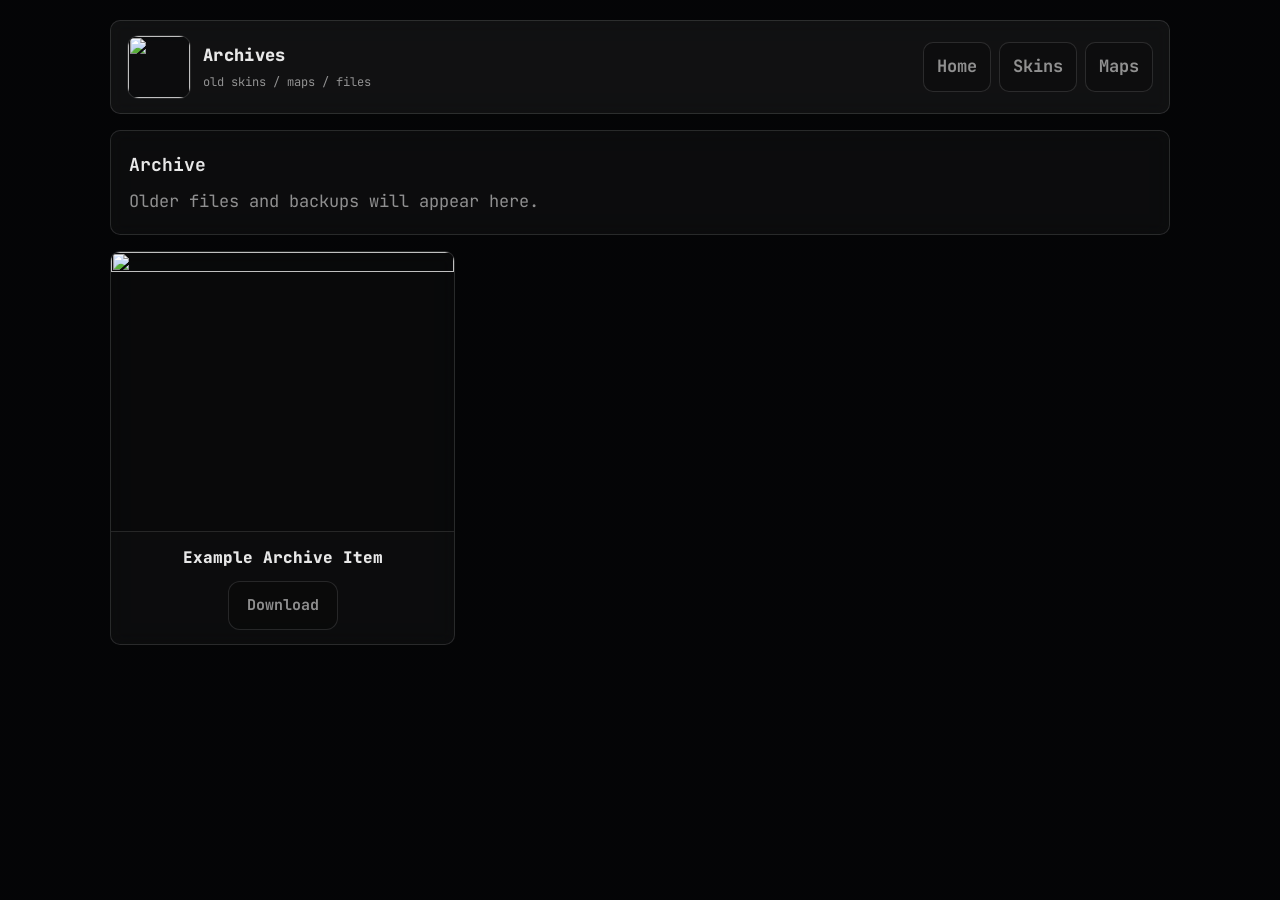
==== archives.html @ b94464cf "Create archives.html" ====
<!doctype html>
<html lang="en">
<head>
  <meta charset="utf-8">
  <meta name="viewport" content="width=device-width,initial-scale=1">
  <title>_ h</title>

  <link rel="icon" type="image/jpeg" href="https://i.pinimg.com/736x/2b/37/a3/2b37a3023b70618afc5a9328b44fa9da.jpg">
  <link rel="shortcut icon" href="https://i.pinimg.com/736x/2b/37/a3/2b37a3023b70618afc5a9328b44fa9da.jpg">

  <link rel="preconnect" href="https://fonts.googleapis.com">
  <link rel="preconnect" href="https://fonts.gstatic.com" crossorigin>

  <link href="https://fonts.googleapis.com/css2?family=JetBrains+Mono:wght@300;400;600;800&display=swap" rel="stylesheet">

  <link rel="stylesheet" href="assets/style.css">
</head>

<body>

  <div class="container">

    <div class="top">

      <div class="brand">
        <div class="logo">
          <img src="https://i.pinimg.com/736x/6e/d7/df/6ed7df6e69d01d40805a641f9c6c92a2.jpg">
        </div>

        <div>
          <div class="title">Archives</div>
          <div class="sub">old skins / maps / files</div>
        </div>
      </div>

      <div class="nav">
        <a class="btn" href="index.html">Home</a>
        <a class="btn" href="skins.html">Skins</a>
        <a class="btn" href="maps.html">Maps</a>
      </div>

    </div>


    <div class="hero">
      <h1>Archive</h1>
      <p>Older files and backups will appear here.</p>
    </div>


    <div class="grid">

      <div class="card">

        <div class="previewWrap">
          <img class="thumb"
          src="https://i.pinimg.com/736x/2b/37/a3/2b37a3023b70618afc5a9328b44fa9da.jpg">
        </div>

        <div class="cardBody">

          <div class="cardTitle">
            Example Archive Item
          </div>

          <div class="cardActions">
            <a class="small" href="#">
              Download
            </a>
          </div>

        </div>

      </div>

    </div>

  </div>

</body>
</html>
---- assets/style.css ----
:root{
  --bg:#0b0c0f;
  --panel:rgba(255,255,255,.05);
  --border:rgba(255,255,255,.12);
  --text:#e8e8e8;
  --muted:rgba(232,232,232,.60);
  --radius:10px;
}

*{ box-sizing:border-box; }

html,body{
  height:100%;
  min-height:100%;
}

body{
  margin:0;
  background-color:var(--bg);
  background-image:
    linear-gradient(rgba(0,0,0,.60), rgba(0,0,0,.60)),
    url("https://media.discordapp.net/attachments/1473364920291557406/1479786832181985452/a085fb308d1a155a208f15c588f22179.gif?ex=69ad4e61&is=69abfce1&hm=3359b71abfb881d8cea867174ad28f963fb6604fede4473bd285ec5d9008626b&=&width=560&height=313");
  background-position:center center;
  background-size:cover;
  background-repeat:no-repeat;
  background-attachment:fixed;
  color:var(--text);
  font:17px/1.75 "JetBrains Mono", monospace;
}

a{
  color:inherit;
  text-decoration:none;
}

.container{
  max-width:1100px;
  margin:0 auto;
  padding:20px;
}

.top{
  display:flex;
  align-items:center;
  justify-content:space-between;
  gap:12px;
  flex-wrap:wrap;
  padding:14px 16px;
  border:1px solid var(--border);
  border-radius:var(--radius);
  background:var(--panel);
  backdrop-filter:blur(8px);
}

.brand{
  display:flex;
  align-items:center;
  gap:12px;
}

.logo{
  width:64px;
  height:64px;
  border:1px solid var(--border);
  border-radius:12px;
  background:rgba(0,0,0,.25);
  display:grid;
  place-items:center;
  color:var(--muted);
  font-weight:800;
  overflow:hidden;
  transition:transform .35s ease, box-shadow .35s ease;
}

.logo:hover{
  transform:translateY(-2px) scale(1.03);
  box-shadow:0 10px 22px rgba(0,0,0,.28);
}

.logo img{
  width:100%;
  height:100%;
  display:block;
  object-fit:cover;
}

.title{
  font-weight:800;
  letter-spacing:.3px;
}

.sub{
  color:var(--muted);
  font-size:12px;
  margin-top:2px;
}

.nav{
  display:flex;
  gap:8px;
  flex-wrap:wrap;
}

.btn{
  padding:9px 13px;
  border:1px solid var(--border);
  border-radius:10px;
  background:rgba(0,0,0,.18);
  color:var(--muted);
  font-weight:700;
  transition:
    transform .25s ease,
    color .25s ease,
    border-color .25s ease,
    background .25s ease,
    box-shadow .25s ease;
  animation:btnFloat 6s ease-in-out infinite;
}

.btn:hover{
  color:var(--text);
  border-color:rgba(255,255,255,.24);
  background:rgba(255,255,255,.08);
  transform:translateY(-3px) scale(1.03);
  box-shadow:0 10px 24px rgba(0,0,0,.30);
}

.hero{
  margin-top:16px;
  border:1px solid var(--border);
  border-radius:var(--radius);
  background:rgba(255,255,255,.03);
  backdrop-filter:blur(8px);
  padding:18px;
  animation:fadeUp .7s ease both;
}

.hero h1{
  margin:0 0 6px;
  font-size:18px;
}

.hero p{
  margin:0;
  color:var(--muted);
}

.grid{
  margin-top:16px;
  display:grid;
  grid-template-columns:repeat(3, minmax(0,1fr));
  gap:12px;
}

@media (max-width:980px){
  .grid{
    grid-template-columns:repeat(2, minmax(0,1fr));
  }
}

@media (max-width:640px){
  .grid{
    grid-template-columns:1fr;
  }
}

.card{
  border:1px solid var(--border);
  border-radius:var(--radius);
  background:rgba(255,255,255,.03);
  backdrop-filter:blur(8px);
  overflow:hidden;
  display:flex;
  flex-direction:column;
  min-height:220px;
  transition:
    transform .3s ease,
    border-color .3s ease,
    box-shadow .3s ease,
    background .3s ease;
  animation:cardEntrance .6s ease both;
}

.card:hover{
  transform:translateY(-6px);
  border-color:rgba(255,255,255,.20);
  box-shadow:0 16px 34px rgba(0,0,0,.34);
  background:rgba(255,255,255,.05);
}

.previewWrap{
  position:relative;
  overflow:hidden;
}

.thumb{
  aspect-ratio:16 / 10;
  min-height:280px;
  background:rgba(0,0,0,.25);
  border-bottom:1px solid var(--border);
  display:block;
  object-fit:cover;
  width:100%;
  cursor:pointer;
  transition:transform .5s ease, filter .35s ease;
}

.card:hover .thumb{
  transform:scale(1.04);
  filter:brightness(1.06);
}

.previewArrow{
  position:absolute;
  top:50%;
  transform:translateY(-50%) scale(.92);
  width:36px;
  height:36px;
  border-radius:50%;
  background:rgba(0,0,0,.55);
  border:1px solid var(--border);
  color:var(--text);
  display:grid;
  place-items:center;
  cursor:pointer;
  opacity:0;
  transition:
    opacity .18s ease,
    background .18s ease,
    transform .18s ease,
    box-shadow .18s ease;
  user-select:none;
  box-shadow:0 6px 14px rgba(0,0,0,.24);
}

.previewArrow:hover{
  background:rgba(0,0,0,.78);
  transform:translateY(-50%) scale(1);
}

.previewWrap:hover .previewArrow{
  opacity:1;
}

.previewArrow.left{ left:10px; }
.previewArrow.right{ right:10px; }

.previewDots{
  position:absolute;
  bottom:10px;
  left:50%;
  transform:translateX(-50%);
  display:flex;
  gap:6px;
  padding:6px 8px;
  border-radius:999px;
  background:rgba(0,0,0,.35);
  border:1px solid rgba(255,255,255,.08);
  backdrop-filter:blur(6px);
}

.previewDot{
  width:7px;
  height:7px;
  border-radius:50%;
  background:rgba(255,255,255,.35);
  transition:background .15s ease, transform .15s ease, box-shadow .15s ease;
  cursor:pointer;
}

.previewDot.active{
  background:#fff;
  transform:scale(1.35);
  box-shadow:0 0 10px rgba(255,255,255,.35);
}

.cardBody{
  flex:1;
  padding:14px;
  display:flex;
  flex-direction:column;
  gap:12px;
  justify-content:center;
  align-items:center;
  text-align:center;
}

.cardTitle{
  font-weight:800;
  font-size:16px;
  text-align:center;
  line-height:1.45;
}

.meta{
  color:var(--muted);
  font-size:12px;
  display:flex;
  gap:10px;
  flex-wrap:wrap;
}

.cardActions{
  display:flex;
  justify-content:center;
  align-items:center;
  gap:10px;
  flex-wrap:wrap;
  width:100%;
}

.small{
  padding:10px 18px;
  border-radius:12px;
  border:1px solid var(--border);
  background:rgba(0,0,0,.16);
  color:var(--muted);
  font-weight:700;
  font-size:15px;
  transition:
    transform .25s ease,
    color .25s ease,
    border-color .25s ease,
    background .25s ease,
    box-shadow .25s ease;
  animation:btnFloat 7s ease-in-out infinite;
}

.small:hover{
  color:var(--text);
  border-color:rgba(255,255,255,.24);
  background:rgba(255,255,255,.10);
  transform:translateY(-3px) scale(1.04);
  box-shadow:0 10px 24px rgba(0,0,0,.30);
}

.footer{
  margin:18px 0 6px;
  color:rgba(232,232,232,.35);
  font-size:12px;
}

.kbd{
  padding:2px 6px;
  border-radius:8px;
  border:1px solid var(--border);
  background:rgba(0,0,0,.18);
  color:var(--text);
}

.btn.active{
  color:var(--text);
  border-color:rgba(255,255,255,.22);
  background:rgba(255,255,255,.06);
}

#intro{
  position:fixed;
  inset:0;
  background:#000;
  display:flex;
  align-items:center;
  justify-content:center;
  z-index:9999;
  opacity:1;
  visibility:visible;
  transition:opacity .2s ease, visibility .2s ease;
}

#intro.hide{
  opacity:0;
  visibility:hidden;
  pointer-events:none;
}

.introText{
  color:#fff;
  font-size:clamp(12px, 1vw, 21px);
  font-weight:800;
  letter-spacing:2px;
  opacity:0;
  transform:translateY(10px);
  animation:introTextShow 2s ease forwards;
}

@keyframes introTextShow{
  to{
    opacity:1;
    transform:translateY(0);
  }
}

@keyframes btnFloat{
  0%{ transform:translateY(0); }
  50%{ transform:translateY(-2px); }
  100%{ transform:translateY(0); }
}

@keyframes fadeUp{
  from{
    opacity:0;
    transform:translateY(12px);
  }
  to{
    opacity:1;
    transform:translateY(0);
  }
}

@keyframes cardEntrance{
  from{
    opacity:0;
    transform:translateY(18px);
  }
  to{
    opacity:1;
    transform:translateY(0);
  }
}
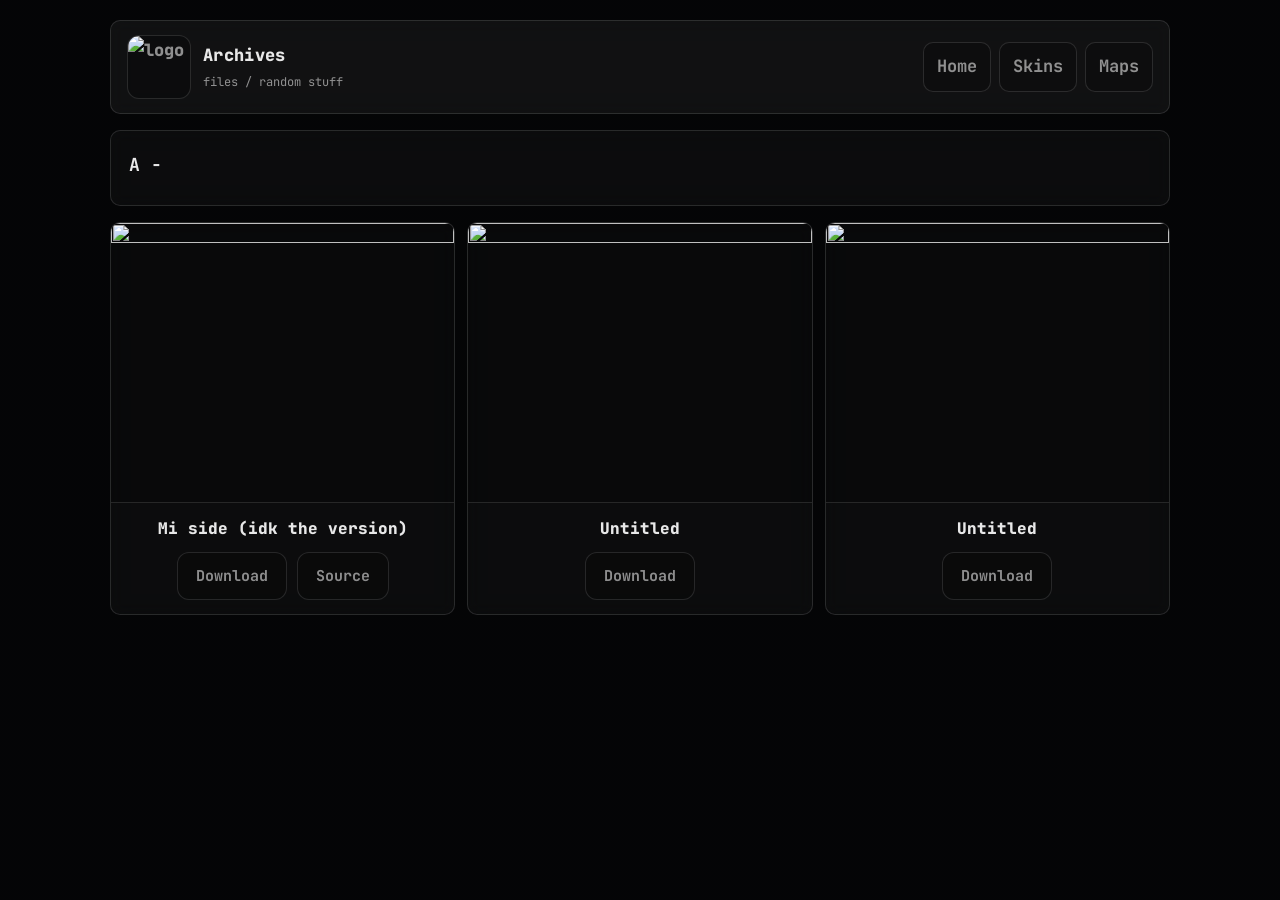
==== commit bf426b5a: "Update archives.html" ====
--- a/archives.html
+++ b/archives.html
@@ -10,26 +10,22 @@
 
   <link rel="preconnect" href="https://fonts.googleapis.com">
   <link rel="preconnect" href="https://fonts.gstatic.com" crossorigin>
-
   <link href="https://fonts.googleapis.com/css2?family=JetBrains+Mono:wght@300;400;600;800&display=swap" rel="stylesheet">
 
   <link rel="stylesheet" href="assets/style.css">
 </head>
 
 <body>
-
   <div class="container">
-
     <div class="top">
-
       <div class="brand">
         <div class="logo">
-          <img src="https://i.pinimg.com/736x/6e/d7/df/6ed7df6e69d01d40805a641f9c6c92a2.jpg">
+          <img src="https://i.pinimg.com/736x/6e/d7/df/6ed7df6e69d01d40805a641f9c6c92a2.jpg" alt="logo">
         </div>
 
         <div>
           <div class="title">Archives</div>
-          <div class="sub">old skins / maps / files</div>
+          <div class="sub">files / random stuff</div>
         </div>
       </div>
 
@@ -38,44 +34,15 @@
         <a class="btn" href="skins.html">Skins</a>
         <a class="btn" href="maps.html">Maps</a>
       </div>
-
     </div>
 
-
     <div class="hero">
-      <h1>Archive</h1>
-      <p>Older files and backups will appear here.</p>
+      <h1>A -</h1>
     </div>
 
-
-    <div class="grid">
-
-      <div class="card">
-
-        <div class="previewWrap">
-          <img class="thumb"
-          src="https://i.pinimg.com/736x/2b/37/a3/2b37a3023b70618afc5a9328b44fa9da.jpg">
-        </div>
-
-        <div class="cardBody">
-
-          <div class="cardTitle">
-            Example Archive Item
-          </div>
-
-          <div class="cardActions">
-            <a class="small" href="#">
-              Download
-            </a>
-          </div>
-
-        </div>
-
-      </div>
-
-    </div>
-
+    <div class="grid" id="archivesGrid"></div>
   </div>
 
+  <script src="assets/archives.js"></script>
 </body>
 </html>
--- a/assets/style.css
+++ b/assets/style.css
@@ -19,7 +19,7 @@
   background-color:var(--bg);
   background-image:
     linear-gradient(rgba(0,0,0,.60), rgba(0,0,0,.60)),
-    url("https://media.discordapp.net/attachments/1473364920291557406/1479786832181985452/a085fb308d1a155a208f15c588f22179.gif?ex=69ad4e61&is=69abfce1&hm=3359b71abfb881d8cea867174ad28f963fb6604fede4473bd285ec5d9008626b&=&width=560&height=313");
+    url("https://i.pinimg.com/736x/d7/eb/52/d7eb5277abc6eefe4e3a5a6afc09f969.jpg");
   background-position:center center;
   background-size:cover;
   background-repeat:no-repeat;
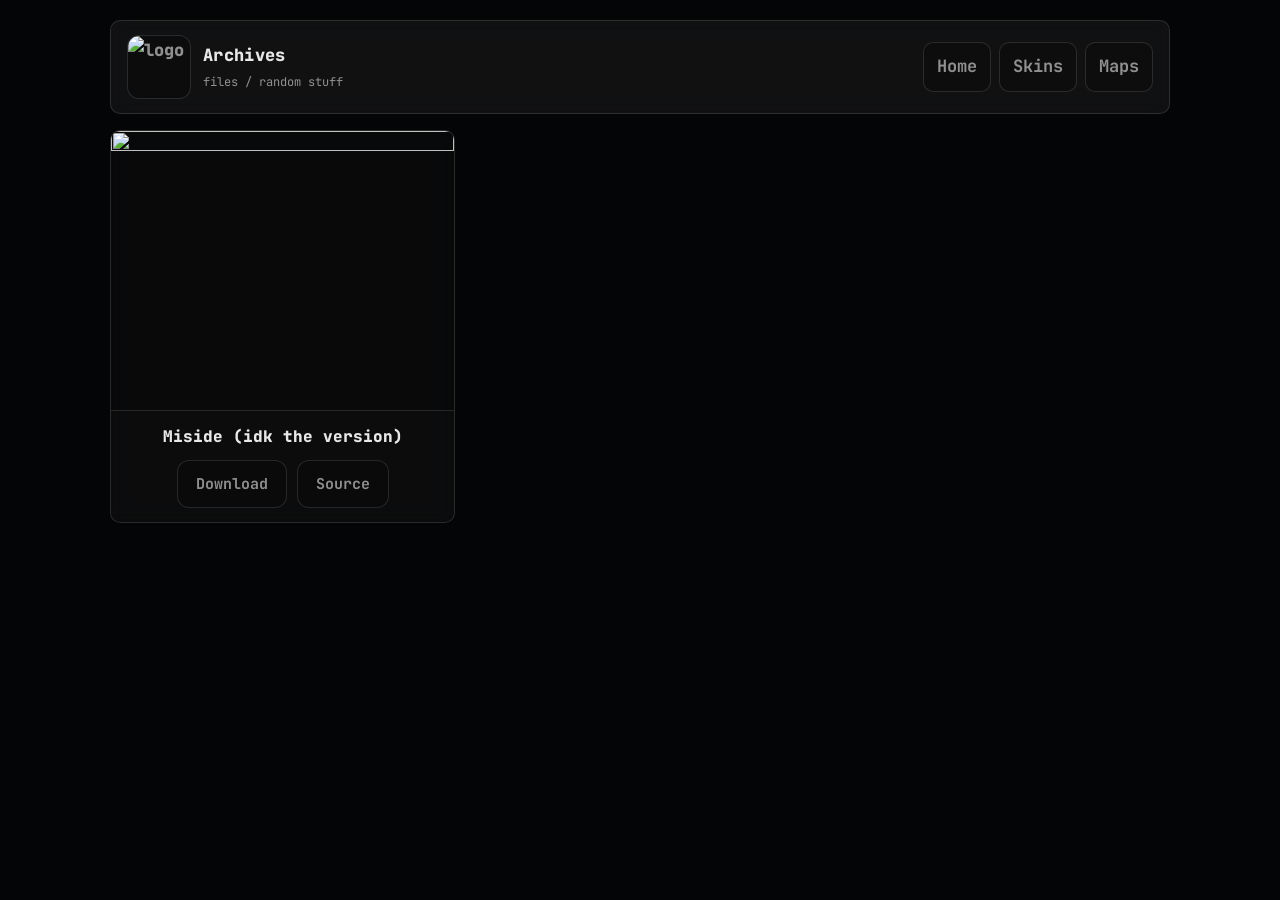
==== commit 496c9279: "Update archives.html" ====
--- a/archives.html
+++ b/archives.html
@@ -36,10 +36,6 @@
       </div>
     </div>
 
-    <div class="hero">
-      <h1>A -</h1>
-    </div>
-
     <div class="grid" id="archivesGrid"></div>
   </div>
 
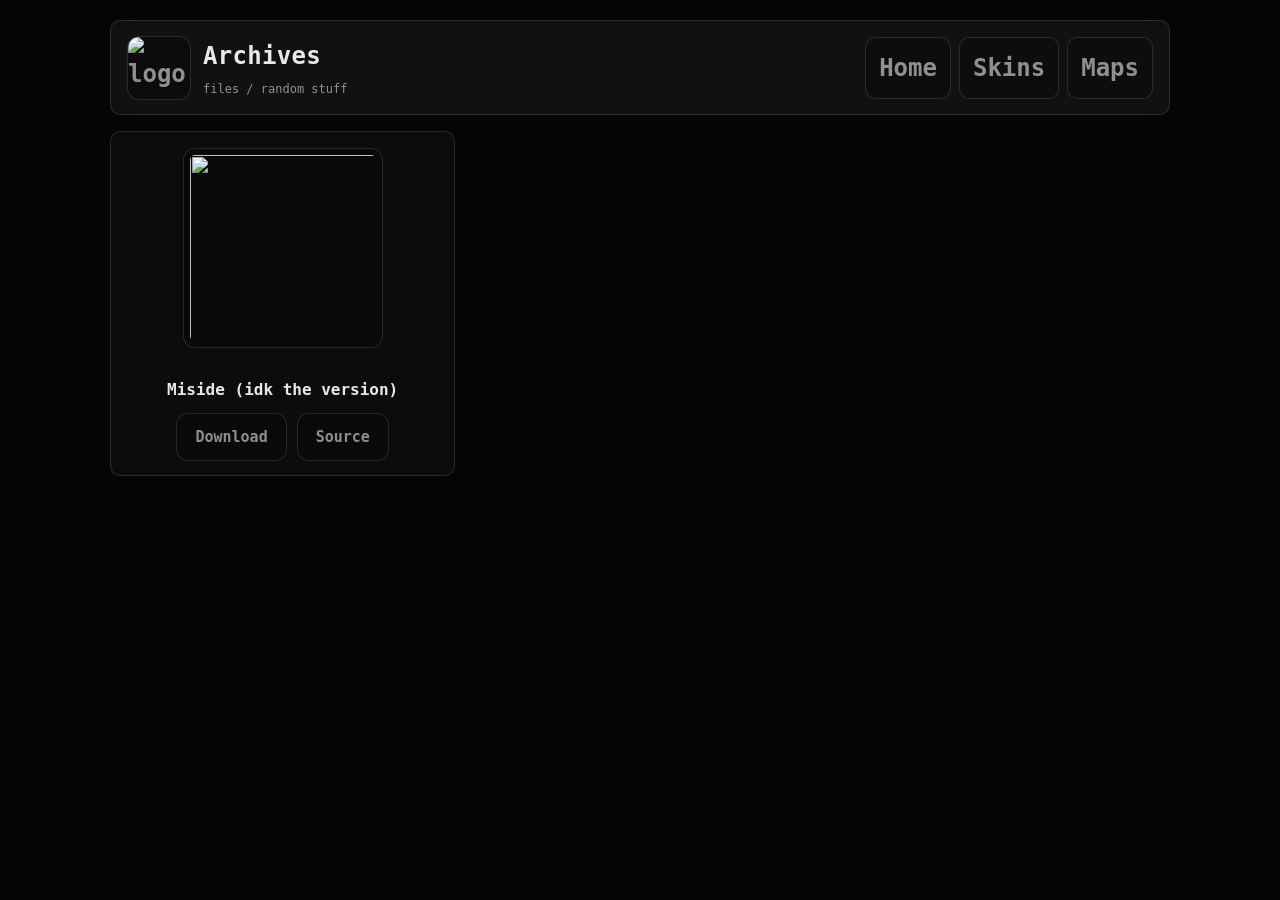
==== commit 58df041a: "Add clockBox div to archives.html" ====
--- a/archives.html
+++ b/archives.html
@@ -16,6 +16,9 @@
 </head>
 
 <body>
+  
+  <div id="clockBox"></div>
+  
   <div class="container">
     <div class="top">
       <div class="brand">
--- a/assets/style.css
+++ b/assets/style.css
@@ -1,3 +1,10 @@
+@font-face{
+  font-family:"font";
+  src:url("../fonts/font.otf") format("truetype");
+  font-weight:normal;
+  font-style:normal;
+}
+
 :root{
   --bg:#0b0c0f;
   --panel:rgba(255,255,255,.05);
@@ -19,13 +26,13 @@
   background-color:var(--bg);
   background-image:
     linear-gradient(rgba(0,0,0,.60), rgba(0,0,0,.60)),
-    url("https://i.pinimg.com/736x/d7/eb/52/d7eb5277abc6eefe4e3a5a6afc09f969.jpg");
+    url("https://media.discordapp.net/attachments/1473364920291557406/1479978239710597243/7.jpg?ex=69ae00a5&is=69acaf25&hm=a6042d5d44fd1c7f0f6c81061b05d708f86ec02fe29b4327d794ac480bbad284&=&format=webp&width=1463&height=822");
   background-position:center center;
   background-size:cover;
   background-repeat:no-repeat;
   background-attachment:fixed;
   color:var(--text);
-  font:17px/1.75 "JetBrains Mono", monospace;
+  font:24px/1.75 "font", monospace;
 }
 
 a{
@@ -190,24 +197,30 @@
 
 .previewWrap{
   position:relative;
-  overflow:hidden;
+  display:flex;
+  justify-content:center;
+  align-items:center;
+  padding:16px;
 }
 
 .thumb{
-  aspect-ratio:16 / 10;
-  min-height:280px;
-  background:rgba(0,0,0,.25);
-  border-bottom:1px solid var(--border);
-  display:block;
+  width:200px;            /* tamanho do ícone */
+  height:200px;
   object-fit:cover;
-  width:100%;
-  cursor:pointer;
-  transition:transform .5s ease, filter .35s ease;
-}
-
-.card:hover .thumb{
-  transform:scale(1.04);
-  filter:brightness(1.06);
+
+  border-radius:12px;     /* cantos arredondados */
+
+  border:1px solid var(--border);
+  background:rgba(0,0,0,.18);
+
+  padding:6px;            /* espaço interno */
+  
+  transition:transform .25s ease, box-shadow .25s ease;
+}
+
+.thumb:hover{
+  transform:scale(1.05);
+  box-shadow:0 8px 20px rgba(0,0,0,.35);
 }
 
 .previewArrow{
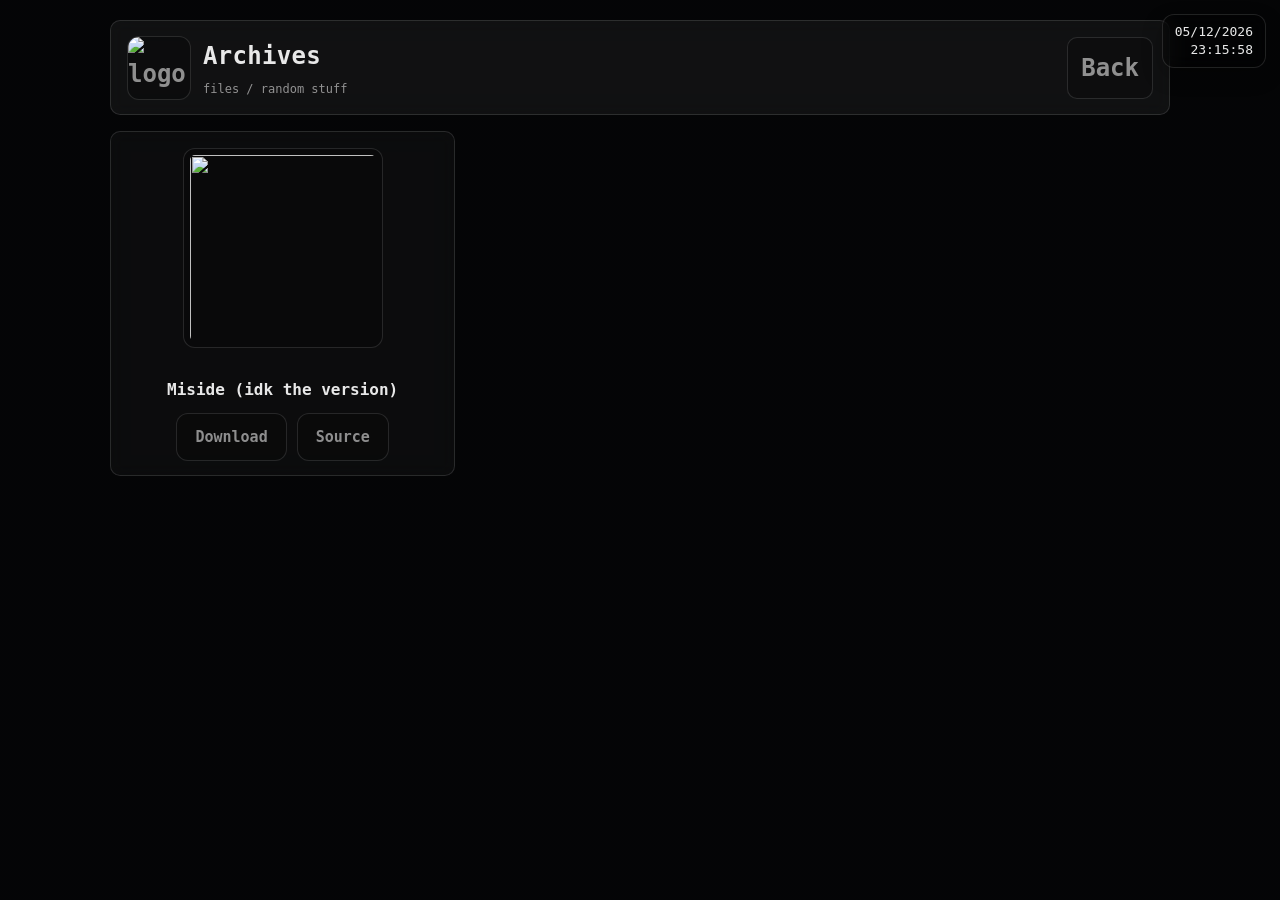
==== commit ef126342: "Update archives.html" ====
--- a/archives.html
+++ b/archives.html
@@ -33,9 +33,7 @@
       </div>
 
       <div class="nav">
-        <a class="btn" href="index.html">Home</a>
-        <a class="btn" href="skins.html">Skins</a>
-        <a class="btn" href="maps.html">Maps</a>
+        <a class="btn" href="index.html">Back</a>
       </div>
     </div>
 
--- a/assets/style.css
+++ b/assets/style.css
@@ -35,11 +35,77 @@
   font:24px/1.75 "font", monospace;
 }
 
+#clockBox{
+  position:fixed;
+  top:14px;
+  right:14px;
+  z-index:9998;
+
+  padding:8px 12px;
+  border:1px solid var(--border);
+  border-radius:12px;
+  background:rgba(0,0,0,.28);
+  backdrop-filter:blur(8px);
+
+  color:var(--text);
+  font-size:13px;
+  line-height:1.4;
+  text-align:right;
+
+  box-shadow:0 8px 20px rgba(0,0,0,.25);
+}
 a{
   color:inherit;
   text-decoration:none;
 }
-
+.homeCard{
+  position:relative;
+  overflow:hidden;
+  isolation:isolate;
+}
+
+.homeCard::before{
+  content:"";
+  position:absolute;
+  inset:0;
+  background-image:var(--card-bg);
+  background-position:center;
+  background-size:cover;
+  background-repeat:no-repeat;
+  opacity:var(--card-opacity, .18);
+  filter:blur(var(--card-blur, 8px));
+  transform:scale(1.08);
+  transition:
+    opacity .3s ease,
+    filter .3s ease,
+    transform .35s ease;
+  z-index:0;
+}
+
+.homeCard::after{
+  content:"";
+  position:absolute;
+  inset:0;
+  background:linear-gradient(rgba(0,0,0,.35), rgba(0,0,0,.45));
+  z-index:0;
+}
+
+.homeCard .cardBody{
+  position:relative;
+  z-index:1;
+  min-height:270px;
+  display:flex;
+  flex-direction:column;
+  justify-content:center;
+  align-items:center;
+  text-align:center;
+}
+
+.homeCard:hover::before{
+  opacity:calc(var(--card-opacity, .18) + .08);
+  filter:blur(calc(var(--card-blur, 8px) - 2px));
+  transform:scale(1.12);
+}
 .container{
   max-width:1100px;
   margin:0 auto;
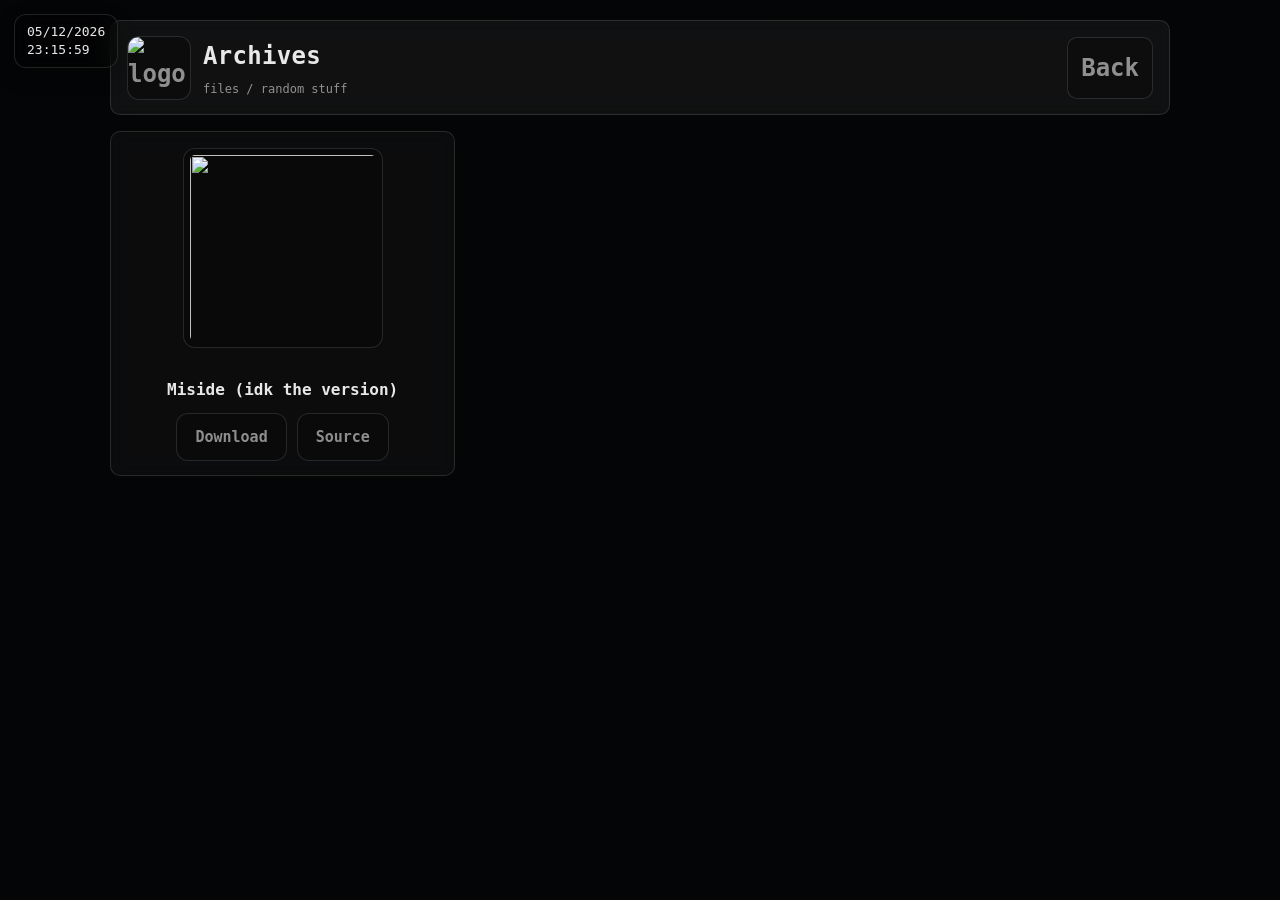
==== commit e337eddd: "Update archives.html" ====
--- a/archives.html
+++ b/archives.html
@@ -17,7 +17,12 @@
 
 <body>
   
-  <div id="clockBox"></div>
+  <canvas id="rainCanvas"></canvas>
+
+<div id="clockBox">
+  <div id="clockTime"></div>
+  <div id="rainToggle">Rain: ON</div>
+</div>
   
   <div class="container">
     <div class="top">
--- a/assets/style.css
+++ b/assets/style.css
@@ -26,7 +26,7 @@
   background-color:var(--bg);
   background-image:
     linear-gradient(rgba(0,0,0,.60), rgba(0,0,0,.60)),
-    url("https://media.discordapp.net/attachments/1473364920291557406/1479978239710597243/7.jpg?ex=69ae00a5&is=69acaf25&hm=a6042d5d44fd1c7f0f6c81061b05d708f86ec02fe29b4327d794ac480bbad284&=&format=webp&width=1463&height=822");
+    url("image/bg3.png");
   background-position:center center;
   background-size:cover;
   background-repeat:no-repeat;
@@ -38,8 +38,7 @@
 #clockBox{
   position:fixed;
   top:14px;
-  right:14px;
-  z-index:9998;
+  left:14px;
 
   padding:8px 12px;
   border:1px solid var(--border);
@@ -496,3 +495,51 @@
     transform:translateY(0);
   }
 }
+/* rain canvas */
+
+#rainCanvas{
+  position:fixed;
+  inset:0;
+  pointer-events:none;
+  z-index:1;
+}
+
+/* clock + toggle container */
+
+#clockBox{
+  position:fixed;
+  top:14px;
+  left:14px;
+  z-index:9998;
+
+  padding:8px 12px;
+  border:1px solid var(--border);
+  border-radius:12px;
+  background:rgba(0,0,0,.28);
+  backdrop-filter:blur(8px);
+
+  color:var(--text);
+  font-size:13px;
+  line-height:1.4;
+  text-align:left;
+
+  box-shadow:0 8px 20px rgba(0,0,0,.25);
+}
+
+#rainToggle{
+  margin-top:6px;
+  font-size:12px;
+  cursor:pointer;
+
+  border:1px solid var(--border);
+  border-radius:8px;
+  padding:4px 8px;
+
+  background:rgba(0,0,0,.25);
+  color:var(--muted);
+}
+
+#rainToggle:hover{
+  color:var(--text);
+  background:rgba(255,255,255,.08);
+}
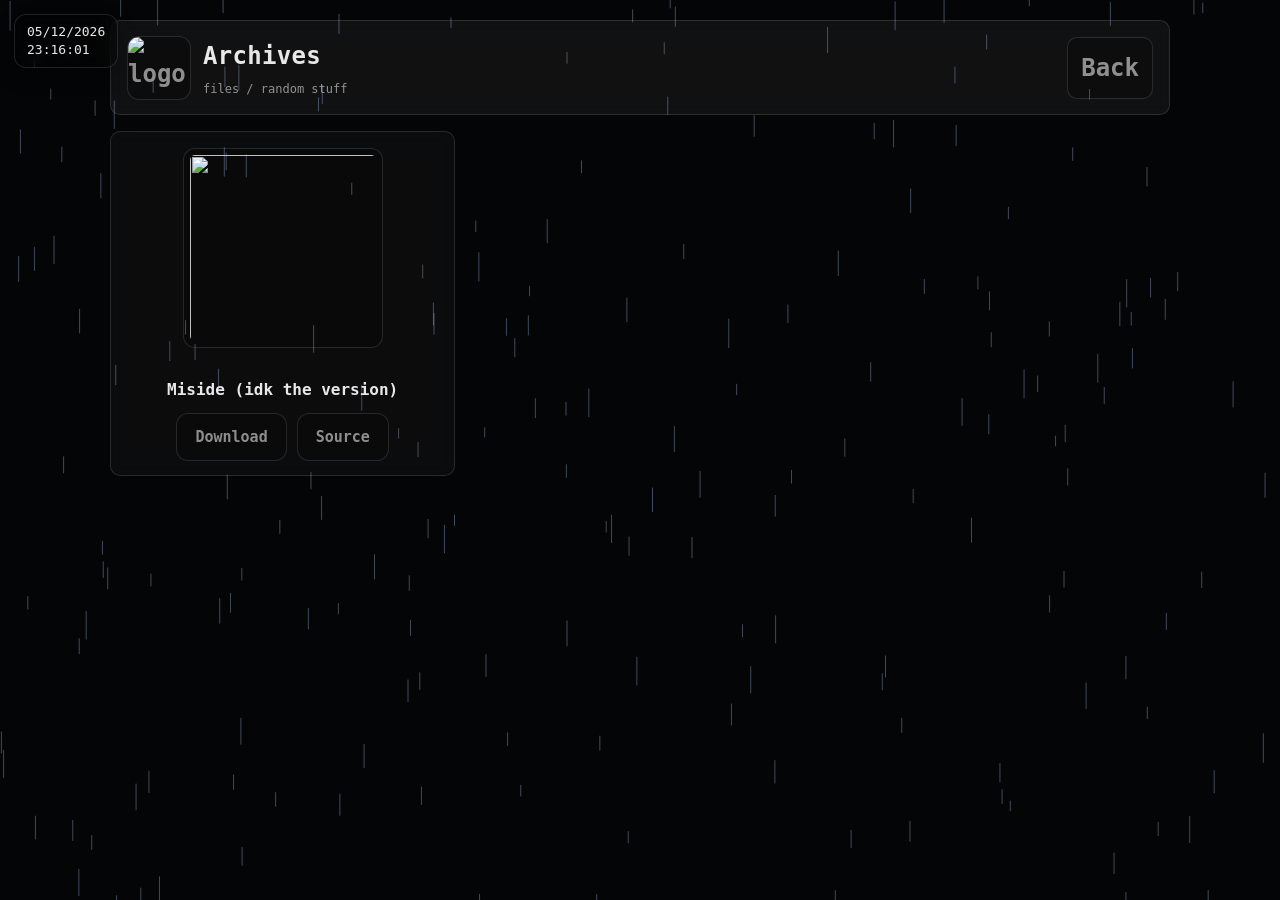
==== commit 2b4f6ab0: "Update archives.html" ====
--- a/archives.html
+++ b/archives.html
@@ -46,5 +46,6 @@
   </div>
 
   <script src="assets/archives.js"></script>
+  <script src="assets/rain.js"></script>
 </body>
 </html>
